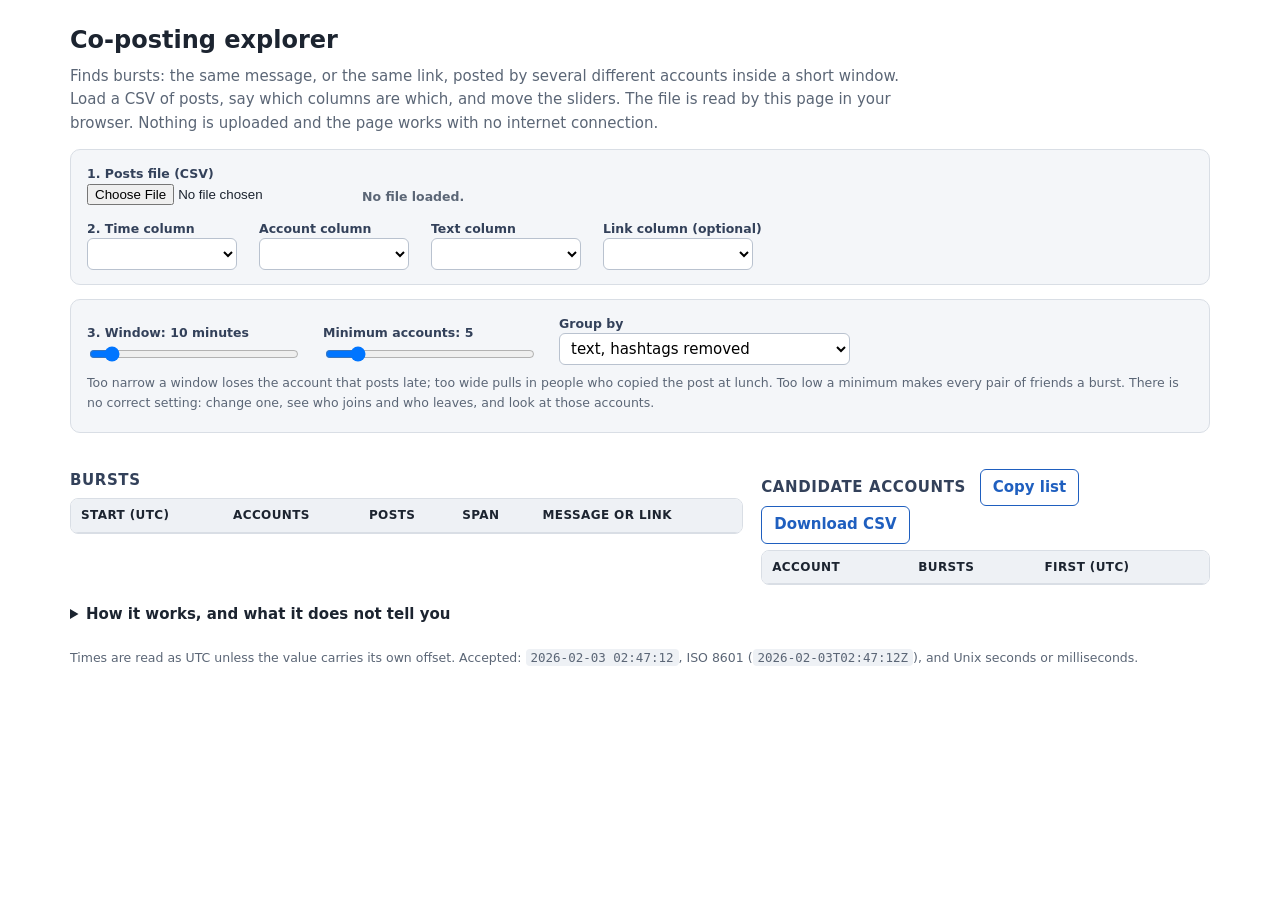
==== topicstream/static/coposting_explorer.html @ e889d2de "Release TopicStream 0.3.5: the co-posting explorer One self-contained page, topicstream/static/copos" ====
<!doctype html>
<html lang="en"><head><meta charset="utf-8"><meta name="viewport" content="width=device-width,initial-scale=1">
<title>Co-posting explorer</title>
<style>
:root{--ink:#1c2430;--muted:#5b6676;--line:#d9dee5;--accent:#1f5fbf;--soft:#f4f6f9;--ok:#1f7a3f}
*{box-sizing:border-box}body{margin:0;font:15px/1.55 system-ui,-apple-system,"Segoe UI",Roboto,Arial,sans-serif;color:var(--ink);background:#fff}
.wrap{max-width:1180px;margin:0 auto;padding:22px 20px 60px}h1{font-size:24px;margin:0 0 4px}h2{font-size:15px;margin:22px 0 6px;text-transform:uppercase;letter-spacing:.6px;color:#33415a}
p{margin:6px 0}.lead{color:var(--muted);max-width:860px}.panel{border:1px solid var(--line);border-radius:10px;padding:14px 16px;margin:14px 0;background:var(--soft)}
.row{display:flex;flex-wrap:wrap;gap:14px 22px;align-items:flex-end}label{display:block;font-size:12.5px;font-weight:600;color:#33415a}
select,input[type=text],input[type=number]{font:inherit;padding:5px 7px;border:1px solid #b9c2cf;border-radius:6px;background:#fff;min-width:150px}
input[type=range]{width:210px;vertical-align:middle}button{font:inherit;font-weight:600;padding:6px 12px;border:1px solid var(--accent);border-radius:6px;background:#fff;color:var(--accent);cursor:pointer}
button:hover{background:#eaf1fb}#status{font-weight:600}#status.ok{color:var(--ok)}#status.bad{color:#a11}
#summary{font-weight:700;margin:14px 0 4px;font-size:16px}.grid{display:grid;grid-template-columns:3fr 2fr;gap:18px}@media(max-width:900px){.grid{grid-template-columns:1fr}}
.tw{max-height:520px;overflow:auto;border:1px solid var(--line);border-radius:8px}table{border-collapse:collapse;width:100%;font-size:13.5px}
th{position:sticky;top:0;background:#eef1f5;text-align:left;padding:7px 10px;border-bottom:1px solid var(--line);font-size:12px;text-transform:uppercase;letter-spacing:.4px}
td{padding:6px 10px;border-bottom:1px solid #eef0f3;vertical-align:top}td:first-child{white-space:nowrap}td.n{text-align:right;font-variant-numeric:tabular-nums}code{background:#eef1f5;padding:1px 5px;border-radius:4px;font-size:12.5px}
.small{font-size:12.5px;color:var(--muted)}details{margin-top:18px}summary{cursor:pointer;font-weight:700}
</style></head><body><div class="wrap">
<h1>Co-posting explorer</h1>
<p class="lead">Finds bursts: the same message, or the same link, posted by several different accounts inside a short window. Load a CSV of posts, say which columns are which, and move the sliders. The file is read by this page in your browser. Nothing is uploaded and the page works with no internet connection.</p>

<div class="panel">
<div class="row"><div><label for="file">1. Posts file (CSV)</label><input type="file" id="file" accept=".csv,text/csv,.tsv,.txt"></div><div id="status" class="small">No file loaded.</div></div>
<div class="row" style="margin-top:12px">
<div><label for="cTime">2. Time column</label><select id="cTime"></select></div>
<div><label for="cAcct">Account column</label><select id="cAcct"></select></div>
<div><label for="cText">Text column</label><select id="cText"></select></div>
<div><label for="cLink">Link column (optional)</label><select id="cLink"></select></div>
<div id="replyBox" style="display:none"><label><input type="checkbox" id="skipReplies" checked> Leave out replies (<code id="replyCol"></code> = reply)</label></div>
</div></div>

<div class="panel">
<div class="row">
<div><label for="win">3. Window: <b id="winV">10</b> minutes</label><input type="range" id="win" min="1" max="120" value="10"></div>
<div><label for="min">Minimum accounts: <b id="minV">5</b></label><input type="range" id="min" min="2" max="25" value="5"></div>
<div><label for="mode">Group by</label><select id="mode">
<option value="text">text, hashtags removed</option><option value="exact">text, exactly as posted</option><option value="link">link, exactly as shared</option><option value="contains">any link containing… (no window)</option></select></div>
<div id="needleBox" style="display:none"><label for="needle">Link contains</label><input type="text" id="needle" placeholder="utm_campaign=…"></div>
</div>
<p class="small" style="margin-top:8px">Too narrow a window loses the account that posts late; too wide pulls in people who copied the post at lunch. Too low a minimum makes every pair of friends a burst. There is no correct setting: change one, see who joins and who leaves, and look at those accounts.</p>
</div>

<div id="summary"></div>
<div class="grid">
<div><h2>Bursts</h2><div class="tw"><table id="bursts"><thead><tr><th>Start (UTC)</th><th>Accounts</th><th>Posts</th><th>Span</th><th>Message or link</th></tr></thead><tbody></tbody></table></div></div>
<div><h2>Candidate accounts <button id="copy" type="button" style="margin-left:8px">Copy list</button> <button id="dl" type="button">Download CSV</button></h2><div class="tw"><table id="accts"><thead><tr><th>Account</th><th>Bursts</th><th>First (UTC)</th></tr></thead><tbody></tbody></table></div></div>
</div>

<details><summary>How it works, and what it does not tell you</summary>
<p>Every post gets a key: its text with hashtags stripped, its exact text, or its link. Posts with the same key are sorted by time. Starting from each post in turn, the page collects every post with that key inside the window. If those posts come from at least the minimum number of different accounts, that is a burst, every account in it is a candidate, and the search continues after the burst. "Any link containing" is a different kind of rule: no window, just every account that ever shared a link with that string in it, which is how you follow a tracking token.</p>
<p>A burst is a lead. People who see a post and paste it land in bursts, and a member who always posts an hour late never does. Treat the candidate list as a net: decide each account on what the account is (age, history, audience, what else it posts), and keep the people who merely agreed out of your findings. A group that posts on a published schedule is coordinated and may be entirely genuine.</p>
<p>When you have a window and a minimum that suit your data, the same two numbers go into TopicStream's config as <code>burst.window_minutes</code> and <code>burst.minimum</code>. This page is part of TopicStream, which is free and open source under the MIT licence: <code>https://github.com/ArgeliusLabs/TopicStream</code>. From a copy of the repository, <code>python -m topicstream explorer</code> opens it. It is one file with no dependencies, so you can copy it to an offline machine by itself, and you may change it freely.</p>
</details>
<p class="small" style="margin-top:22px">Times are read as UTC unless the value carries its own offset. Accepted: <code>2026-02-03 02:47:12</code>, ISO 8601 (<code>2026-02-03T02:47:12Z</code>), and Unix seconds or milliseconds.</p>
</div>
<script>
(function(){
'use strict';
var head=[],data=[],last={names:[],cand:{},first:{}};
function $(id){return document.getElementById(id);}
function esc(s){return String(s).replace(/&/g,'&amp;').replace(/</g,'&lt;').replace(/>/g,'&gt;');}
function status(m,ok){var s=$('status');s.textContent=m;s.className=ok?'ok':'bad';}
function parseCSV(text,delim){var out=[],row=[],cur='',q=false;if(text.charCodeAt(0)===0xFEFF)text=text.slice(1);
  for(var i=0;i<text.length;i++){var c=text[i];
    if(q){if(c==='"'){if(text[i+1]==='"'){cur+='"';i++;}else q=false;}else cur+=c;}
    else if(c==='"')q=true;else if(c===delim){row.push(cur);cur='';}
    else if(c==='\n'){row.push(cur);out.push(row);row=[];cur='';}else if(c!=='\r')cur+=c;}
  if(cur!==''||row.length){row.push(cur);out.push(row);}
  return out.filter(function(r){return r.length>1||(r.length===1&&r[0]!=='');});}
function parseTime(v){v=String(v).trim();if(!v)return NaN;
  if(/^\d{10}$/.test(v))return +v*1000;if(/^\d{13}$/.test(v))return +v;
  var s=v.replace(' ','T');if(!/(Z|[+-]\d\d:?\d\d)$/.test(s))s+='Z';return Date.parse(s);}
function guess(names,pats){for(var p=0;p<pats.length;p++)for(var i=0;i<names.length;i++)if(pats[p].test(names[i]))return i;return -1;}
function fill(id,sel,optional){var h=(optional?'<option value="-1">(none)</option>':'')+head.map(function(n,i){return '<option value="'+i+'">'+esc(n)+'</option>';}).join('');$(id).innerHTML=h;$(id).value=String(sel);}
function load(file){var r=new FileReader();r.onload=function(){var txt=String(r.result),first=txt.slice(0,txt.indexOf('\n')<0?txt.length:txt.indexOf('\n'));
  var delim=(first.split('\t').length>first.split(',').length)?'\t':(first.split(';').length>first.split(',').length?';':',');
  var t=parseCSV(txt,delim);if(t.length<2){status('That file has no rows.',false);return;}
  head=t[0].map(function(x){return x.trim();});data=t.slice(1);var low=head.map(function(x){return x.toLowerCase();});
  fill('cTime',Math.max(0,guess(low,[/^timestamp_utc$/,/^created_utc$/,/^created_at$/,/time/,/date/,/created/])));
  fill('cAcct',Math.max(0,guess(low,[/^handle$/,/^username$/,/^screen_name$/,/^author$/,/handle|user|author|account/])));
  fill('cText',Math.max(0,guess(low,[/^text$/,/^content$/,/^body$/,/^message$/,/text|content|body/])));
  fill('cLink',guess(low,[/^link$/,/^url$/,/^urls$/,/^expanded_url$/,/link|url/]),true);
  var rc=guess(low,[/^content_type$/,/^type$/,/^post_type$/]);
  if(rc>=0&&data.some(function(r){return String(r[rc]).toLowerCase()==='reply';})){$('replyBox').style.display='';$('replyCol').textContent=head[rc];$('replyBox').dataset.col=rc;}else{$('replyBox').style.display='none';delete $('replyBox').dataset.col;}
  status(data.length.toLocaleString()+' rows loaded from '+file.name+'. Check the four columns, then move the sliders.',true);run();};
  r.readAsText(file);}
function fmt(ms){return new Date(ms).toISOString().slice(0,16).replace('T',' ');}
function span(ms){var s=Math.round(ms/1000);return s<60?s+' s':Math.round(s/60)+' min';}
function run(){if(!data.length)return;
  var win=+$('win').value*60000,min=+$('min').value,mode=$('mode').value,needle=$('needle').value.trim();
  $('winV').textContent=$('win').value;$('minV').textContent=min;$('needleBox').style.display=mode==='contains'?'':'none';
  var ct=+$('cTime').value,ca=+$('cAcct').value,cx=+$('cText').value,cl=+$('cLink').value;
  var rc=$('replyBox').dataset.col,skip=rc!==undefined&&$('skipReplies').checked,bad=0,rows=[];
  data.forEach(function(r){if(skip&&String(r[+rc]).toLowerCase()==='reply')return;var t=parseTime(r[ct]);if(isNaN(t)){bad++;return;}
    rows.push({t:t,h:String(r[ca]||'').trim(),text:String(r[cx]||''),link:cl>=0?String(r[cl]||'').trim():''});});
  var bursts=[],cand={},first={};
  function seen(h,t){cand[h]=(cand[h]||0)+1;if(!(h in first)||t<first[h])first[h]=t;}
  if(mode==='contains'){if(needle)rows.forEach(function(p){if(p.link.indexOf(needle)>=0)seen(p.h,p.t);});}
  else{var groups={};rows.forEach(function(p){var k=mode==='text'?p.text.replace(/\s*#[\wÀ-￿]+/g,'').trim():mode==='exact'?p.text.trim():p.link;if(!k)return;(groups[k]=groups[k]||[]).push(p);});
    Object.keys(groups).forEach(function(k){var g=groups[k].sort(function(a,b){return a.t-b.t;}),i=0;
      while(i<g.length){var inside=[];for(var j=i;j<g.length&&g[j].t<=g[i].t+win;j++)inside.push(g[j]);
        var acc={};inside.forEach(function(p){acc[p.h]=1;});var names=Object.keys(acc);
        if(names.length>=min){bursts.push({t:g[i].t,n:names.length,posts:inside.length,span:inside[inside.length-1].t-g[i].t,k:k});names.forEach(function(h){seen(h,g[i].t);});i+=inside.length;}else i++;}});}
  bursts.sort(function(a,b){return a.t-b.t;});
  document.querySelector('#bursts tbody').innerHTML=bursts.map(function(b){return '<tr><td>'+fmt(b.t)+'</td><td class="n">'+b.n+'</td><td class="n">'+b.posts+'</td><td>'+span(b.span)+'</td><td>'+esc(b.k.slice(0,110))+(b.k.length>110?'…':'')+'</td></tr>';}).join('');
  var names=Object.keys(cand).sort(function(a,b){return cand[b]-cand[a]||a.localeCompare(b);});
  document.querySelector('#accts tbody').innerHTML=names.map(function(h){return '<tr><td><code>'+esc(h)+'</code></td><td class="n">'+cand[h]+'</td><td>'+fmt(first[h])+'</td></tr>';}).join('');
  document.querySelector('#accts th:nth-child(2)').textContent=mode==='contains'?'Posts':'Bursts';
  $('summary').textContent=mode==='contains'?(needle?names.length+' accounts shared a link containing "'+needle+'" (no window applies).':'Type the string to look for in the link.')
    :bursts.length+' burst'+(bursts.length===1?'':'s')+', '+names.length+' candidate account'+(names.length===1?'':'s')+' at '+$('win').value+' minutes and a minimum of '+min+'.'+(bad?' ('+bad+' rows had a time this page could not read and were left out.)':'');
  last={names:names,cand:cand,first:first};window._explorer={bursts:bursts.length,candidates:names.length,names:names};}
$('file').addEventListener('change',function(e){if(e.target.files[0])load(e.target.files[0]);});
['win','min','mode','needle','cTime','cAcct','cText','cLink','skipReplies'].forEach(function(id){$(id).addEventListener('input',run);$(id).addEventListener('change',run);});
$('copy').addEventListener('click',function(){var t=last.names.join('\n');if(navigator.clipboard&&window.isSecureContext)navigator.clipboard.writeText(t);else{var a=document.createElement('textarea');a.value=t;document.body.appendChild(a);a.select();try{document.execCommand('copy');}catch(e){}a.remove();}});
$('dl').addEventListener('click',function(){var lines=['account,count,first_utc'].concat(last.names.map(function(h){return '"'+h.replace(/"/g,'""')+'",'+last.cand[h]+','+new Date(last.first[h]).toISOString();}));
  var a=document.createElement('a');a.href=URL.createObjectURL(new Blob([lines.join('\r\n')],{type:'text/csv'}));a.download='coposting_candidates.csv';document.body.appendChild(a);a.click();a.remove();});
})();
</script></body></html>
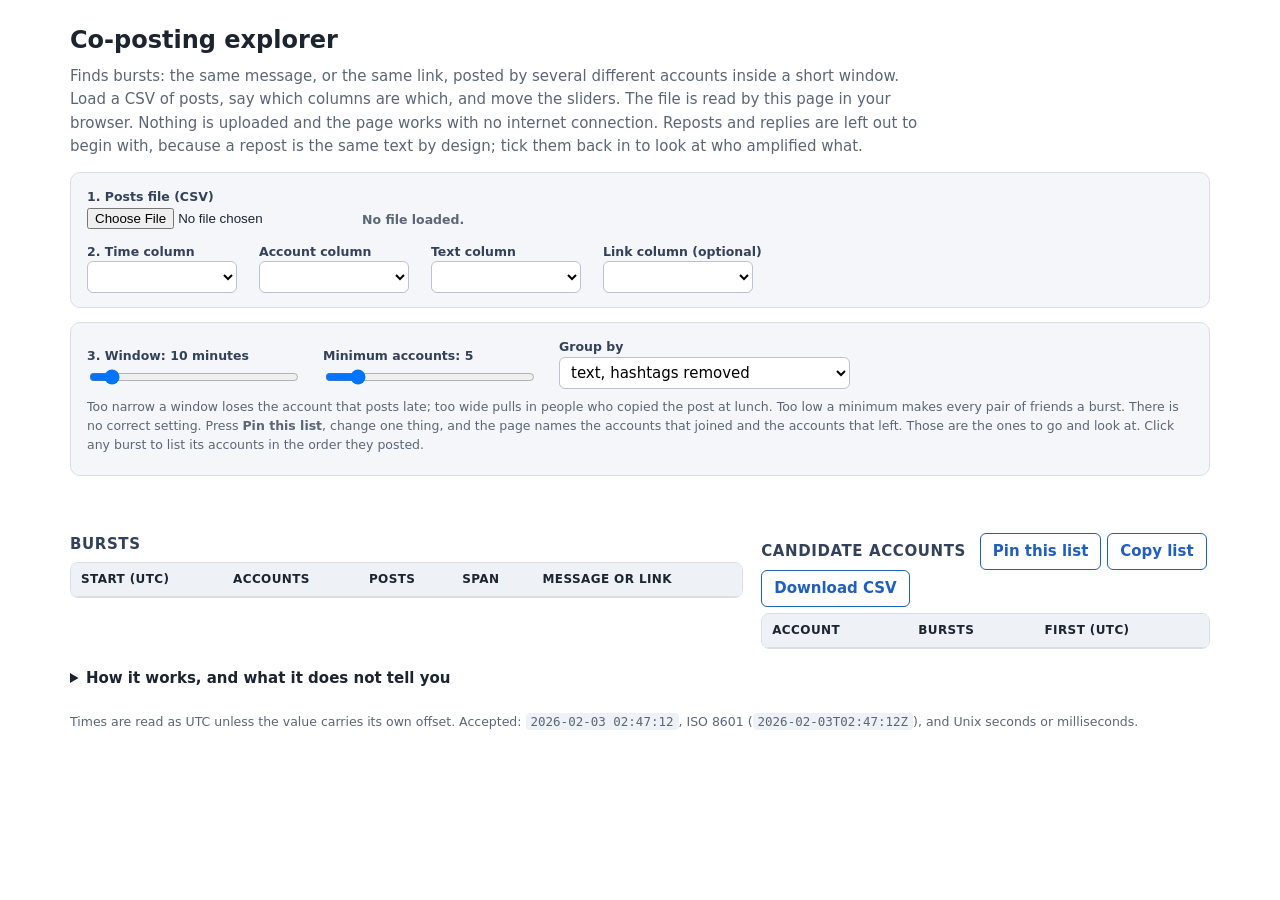
==== commit 196001e5: "Release TopicStream 0.3.6: export-csv, and the explorer on a collection 0.3.5 shipped the co-posting" ====
--- a/topicstream/static/coposting_explorer.html
+++ b/topicstream/static/coposting_explorer.html
@@ -14,10 +14,10 @@
 .tw{max-height:520px;overflow:auto;border:1px solid var(--line);border-radius:8px}table{border-collapse:collapse;width:100%;font-size:13.5px}
 th{position:sticky;top:0;background:#eef1f5;text-align:left;padding:7px 10px;border-bottom:1px solid var(--line);font-size:12px;text-transform:uppercase;letter-spacing:.4px}
 td{padding:6px 10px;border-bottom:1px solid #eef0f3;vertical-align:top}td:first-child{white-space:nowrap}td.n{text-align:right;font-variant-numeric:tabular-nums}code{background:#eef1f5;padding:1px 5px;border-radius:4px;font-size:12.5px}
-.small{font-size:12.5px;color:var(--muted)}details{margin-top:18px}summary{cursor:pointer;font-weight:700}
+.small{font-size:12.5px;color:var(--muted)}.kind{display:inline-block;margin:2px 14px 0 0;font-weight:400;font-size:13.5px}.tag{font-size:11px;font-weight:700;color:#0b5c2e;background:#dff3e6;border-radius:4px;padding:1px 5px}#diff{margin:2px 0 6px;min-height:1.2em}#diff code{background:#eef1f5}tr.b{cursor:pointer}tr.b:hover td{background:#f4f7fb}tr.members td{background:#fafbfc;line-height:1.9;white-space:normal}details{margin-top:18px}summary{cursor:pointer;font-weight:700}
 </style></head><body><div class="wrap">
 <h1>Co-posting explorer</h1>
-<p class="lead">Finds bursts: the same message, or the same link, posted by several different accounts inside a short window. Load a CSV of posts, say which columns are which, and move the sliders. The file is read by this page in your browser. Nothing is uploaded and the page works with no internet connection.</p>
+<p class="lead">Finds bursts: the same message, or the same link, posted by several different accounts inside a short window. Load a CSV of posts, say which columns are which, and move the sliders. The file is read by this page in your browser. Nothing is uploaded and the page works with no internet connection. Reposts and replies are left out to begin with, because a repost is the same text by design; tick them back in to look at who amplified what.</p>
 
 <div class="panel">
 <div class="row"><div><label for="file">1. Posts file (CSV)</label><input type="file" id="file" accept=".csv,text/csv,.tsv,.txt"></div><div id="status" class="small">No file loaded.</div></div>
@@ -26,7 +26,7 @@
 <div><label for="cAcct">Account column</label><select id="cAcct"></select></div>
 <div><label for="cText">Text column</label><select id="cText"></select></div>
 <div><label for="cLink">Link column (optional)</label><select id="cLink"></select></div>
-<div id="replyBox" style="display:none"><label><input type="checkbox" id="skipReplies" checked> Leave out replies (<code id="replyCol"></code> = reply)</label></div>
+<div id="kindBox" style="display:none"><label>Kinds of post to include (column <code id="kindCol"></code>)</label><div id="kinds"></div></div>
 </div></div>
 
 <div class="panel">
@@ -37,26 +37,29 @@
 <option value="text">text, hashtags removed</option><option value="exact">text, exactly as posted</option><option value="link">link, exactly as shared</option><option value="contains">any link containing… (no window)</option></select></div>
 <div id="needleBox" style="display:none"><label for="needle">Link contains</label><input type="text" id="needle" placeholder="utm_campaign=…"></div>
 </div>
-<p class="small" style="margin-top:8px">Too narrow a window loses the account that posts late; too wide pulls in people who copied the post at lunch. Too low a minimum makes every pair of friends a burst. There is no correct setting: change one, see who joins and who leaves, and look at those accounts.</p>
+<p class="small" style="margin-top:8px">Too narrow a window loses the account that posts late; too wide pulls in people who copied the post at lunch. Too low a minimum makes every pair of friends a burst. There is no correct setting. Press <b>Pin this list</b>, change one thing, and the page names the accounts that joined and the accounts that left. Those are the ones to go and look at. Click any burst to list its accounts in the order they posted.</p>
 </div>
 
 <div id="summary"></div>
+<div id="diff" class="small"></div>
 <div class="grid">
 <div><h2>Bursts</h2><div class="tw"><table id="bursts"><thead><tr><th>Start (UTC)</th><th>Accounts</th><th>Posts</th><th>Span</th><th>Message or link</th></tr></thead><tbody></tbody></table></div></div>
-<div><h2>Candidate accounts <button id="copy" type="button" style="margin-left:8px">Copy list</button> <button id="dl" type="button">Download CSV</button></h2><div class="tw"><table id="accts"><thead><tr><th>Account</th><th>Bursts</th><th>First (UTC)</th></tr></thead><tbody></tbody></table></div></div>
+<div><h2>Candidate accounts <button id="pin" type="button" style="margin-left:8px">Pin this list</button> <button id="unpin" type="button" style="display:none">Clear pin</button> <button id="copy" type="button">Copy list</button> <button id="dl" type="button">Download CSV</button></h2><div class="tw"><table id="accts"><thead><tr><th>Account</th><th>Bursts</th><th>First (UTC)</th></tr></thead><tbody></tbody></table></div></div>
 </div>
 
 <details><summary>How it works, and what it does not tell you</summary>
 <p>Every post gets a key: its text with hashtags stripped, its exact text, or its link. Posts with the same key are sorted by time. Starting from each post in turn, the page collects every post with that key inside the window. If those posts come from at least the minimum number of different accounts, that is a burst, every account in it is a candidate, and the search continues after the burst. "Any link containing" is a different kind of rule: no window, just every account that ever shared a link with that string in it, which is how you follow a tracking token.</p>
+<p>Reposts need care. A repost carries the same text as the post it repeats, so with reposts ticked in, every popular post becomes a burst, and a wave that lasts an hour shows up as several bursts back to back; widen the window to see it as one. That view tells you which posts were amplified and by how many accounts. It says nothing about coordination by itself: a thousand strangers reposting something they like look exactly the same.</p>
 <p>A burst is a lead. People who see a post and paste it land in bursts, and a member who always posts an hour late never does. Treat the candidate list as a net: decide each account on what the account is (age, history, audience, what else it posts), and keep the people who merely agreed out of your findings. A group that posts on a published schedule is coordinated and may be entirely genuine.</p>
-<p>When you have a window and a minimum that suit your data, the same two numbers go into TopicStream's config as <code>burst.window_minutes</code> and <code>burst.minimum</code>. This page is part of TopicStream, which is free and open source under the MIT licence: <code>https://github.com/ArgeliusLabs/TopicStream</code>. From a copy of the repository, <code>python -m topicstream explorer</code> opens it. It is one file with no dependencies, so you can copy it to an offline machine by itself, and you may change it freely.</p>
+<p>When you have a window and a minimum that suit your data, the same two numbers go into TopicStream's config as <code>burst.window_minutes</code> and <code>burst.minimum</code>. This page is part of TopicStream, which is free and open source under the MIT licence: <code>https://github.com/ArgeliusLabs/TopicStream</code>. From a copy of the repository, <code>python -m topicstream explorer</code> opens it. It is one file with no dependencies, so you can copy it to an offline machine by itself, and you may change it freely. To look at posts TopicStream collected, write them out with <code>python -m topicstream export-csv posts.csv --config config.json</code> and load that file here, or press <em>Explore bursts</em> on a case in the workspace, which opens this page on that case and is the only time the page asks a server for anything (your own machine).</p>
 </details>
 <p class="small" style="margin-top:22px">Times are read as UTC unless the value carries its own offset. Accepted: <code>2026-02-03 02:47:12</code>, ISO 8601 (<code>2026-02-03T02:47:12Z</code>), and Unix seconds or milliseconds.</p>
 </div>
 <script>
 (function(){
 'use strict';
-var head=[],data=[],last={names:[],cand:{},first:{}};
+var head=[],data=[],last={names:[],cand:{},first:{}},pinned=null,lastBursts=[],SHOW=60;
+function some(list){return list.slice(0,SHOW).map(function(h){return '<code>'+esc(h)+'</code>';}).join(' ')+(list.length>SHOW?' and '+(list.length-SHOW)+' more':'');}
 function $(id){return document.getElementById(id);}
 function esc(s){return String(s).replace(/&/g,'&amp;').replace(/</g,'&lt;').replace(/>/g,'&gt;');}
 function status(m,ok){var s=$('status');s.textContent=m;s.className=ok?'ok':'bad';}
@@ -72,26 +75,33 @@
   var s=v.replace(' ','T');if(!/(Z|[+-]\d\d:?\d\d)$/.test(s))s+='Z';return Date.parse(s);}
 function guess(names,pats){for(var p=0;p<pats.length;p++)for(var i=0;i<names.length;i++)if(pats[p].test(names[i]))return i;return -1;}
 function fill(id,sel,optional){var h=(optional?'<option value="-1">(none)</option>':'')+head.map(function(n,i){return '<option value="'+i+'">'+esc(n)+'</option>';}).join('');$(id).innerHTML=h;$(id).value=String(sel);}
-function load(file){var r=new FileReader();r.onload=function(){var txt=String(r.result),first=txt.slice(0,txt.indexOf('\n')<0?txt.length:txt.indexOf('\n'));
+function ingest(txt,name){var nl=txt.indexOf('\n'),first=txt.slice(0,nl<0?txt.length:nl);
   var delim=(first.split('\t').length>first.split(',').length)?'\t':(first.split(';').length>first.split(',').length?';':',');
   var t=parseCSV(txt,delim);if(t.length<2){status('That file has no rows.',false);return;}
-  head=t[0].map(function(x){return x.trim();});data=t.slice(1);var low=head.map(function(x){return x.toLowerCase();});
+  head=t[0].map(function(x){return x.trim();});data=t.slice(1);pinned=null;var low=head.map(function(x){return x.toLowerCase();});
   fill('cTime',Math.max(0,guess(low,[/^timestamp_utc$/,/^created_utc$/,/^created_at$/,/time/,/date/,/created/])));
   fill('cAcct',Math.max(0,guess(low,[/^handle$/,/^username$/,/^screen_name$/,/^author$/,/handle|user|author|account/])));
   fill('cText',Math.max(0,guess(low,[/^text$/,/^content$/,/^body$/,/^message$/,/text|content|body/])));
   fill('cLink',guess(low,[/^link$/,/^url$/,/^urls$/,/^expanded_url$/,/link|url/]),true);
-  var rc=guess(low,[/^content_type$/,/^type$/,/^post_type$/]);
-  if(rc>=0&&data.some(function(r){return String(r[rc]).toLowerCase()==='reply';})){$('replyBox').style.display='';$('replyCol').textContent=head[rc];$('replyBox').dataset.col=rc;}else{$('replyBox').style.display='none';delete $('replyBox').dataset.col;}
-  status(data.length.toLocaleString()+' rows loaded from '+file.name+'. Check the four columns, then move the sliders.',true);run();};
-  r.readAsText(file);}
+  var kc=guess(low,[/^content_type$/,/^type$/,/^post_type$/,/^kind$/]),kinds={};
+  if(kc>=0)data.forEach(function(r){var k=String(r[kc]||'').toLowerCase().trim();if(k)kinds[k]=(kinds[k]||0)+1;});
+  var ks=Object.keys(kinds).sort(function(a,b){return kinds[b]-kinds[a];});
+  if(kc>=0&&ks.length>1&&ks.length<=8){$('kindBox').style.display='';$('kindBox').dataset.col=kc;$('kindCol').textContent=head[kc];
+    $('kinds').innerHTML=ks.map(function(k){return '<label class="kind"><input type="checkbox" data-kind="'+esc(k)+'"'+(k==='reply'||k==='repost'?'':' checked')+'> '+esc(k)+' <span class="small">'+kinds[k].toLocaleString()+'</span></label>';}).join('');
+    Array.prototype.forEach.call($('kinds').querySelectorAll('input'),function(c){c.addEventListener('change',run);});}
+  else{$('kindBox').style.display='none';delete $('kindBox').dataset.col;}
+  status(data.length.toLocaleString()+' rows loaded from '+name+'. Check the four columns, then move the sliders.',true);run();}
+function load(file){var r=new FileReader();r.onload=function(){ingest(String(r.result),file.name);};r.readAsText(file);}
 function fmt(ms){return new Date(ms).toISOString().slice(0,16).replace('T',' ');}
 function span(ms){var s=Math.round(ms/1000);return s<60?s+' s':Math.round(s/60)+' min';}
+function label(){var m=$('mode').value;return m==='contains'?'link contains "'+$('needle').value.trim()+'"':$('win').value+' min, minimum '+$('min').value+', '+$('mode').selectedOptions[0].textContent;}
 function run(){if(!data.length)return;
   var win=+$('win').value*60000,min=+$('min').value,mode=$('mode').value,needle=$('needle').value.trim();
   $('winV').textContent=$('win').value;$('minV').textContent=min;$('needleBox').style.display=mode==='contains'?'':'none';
   var ct=+$('cTime').value,ca=+$('cAcct').value,cx=+$('cText').value,cl=+$('cLink').value;
-  var rc=$('replyBox').dataset.col,skip=rc!==undefined&&$('skipReplies').checked,bad=0,rows=[];
-  data.forEach(function(r){if(skip&&String(r[+rc]).toLowerCase()==='reply')return;var t=parseTime(r[ct]);if(isNaN(t)){bad++;return;}
+  var kc=$('kindBox').dataset.col,allow=null,bad=0,rows=[];
+  if(kc!==undefined){allow={};Array.prototype.forEach.call($('kinds').querySelectorAll('input'),function(c){if(c.checked)allow[c.dataset.kind]=1;});}
+  data.forEach(function(r){if(allow&&!allow[String(r[+kc]||'').toLowerCase().trim()])return;var t=parseTime(r[ct]);if(isNaN(t)){bad++;return;}
     rows.push({t:t,h:String(r[ca]||'').trim(),text:String(r[cx]||''),link:cl>=0?String(r[cl]||'').trim():''});});
   var bursts=[],cand={},first={};
   function seen(h,t){cand[h]=(cand[h]||0)+1;if(!(h in first)||t<first[h])first[h]=t;}
@@ -99,20 +109,35 @@
   else{var groups={};rows.forEach(function(p){var k=mode==='text'?p.text.replace(/\s*#[\wÀ-￿]+/g,'').trim():mode==='exact'?p.text.trim():p.link;if(!k)return;(groups[k]=groups[k]||[]).push(p);});
     Object.keys(groups).forEach(function(k){var g=groups[k].sort(function(a,b){return a.t-b.t;}),i=0;
       while(i<g.length){var inside=[];for(var j=i;j<g.length&&g[j].t<=g[i].t+win;j++)inside.push(g[j]);
-        var acc={};inside.forEach(function(p){acc[p.h]=1;});var names=Object.keys(acc);
-        if(names.length>=min){bursts.push({t:g[i].t,n:names.length,posts:inside.length,span:inside[inside.length-1].t-g[i].t,k:k});names.forEach(function(h){seen(h,g[i].t);});i+=inside.length;}else i++;}});}
-  bursts.sort(function(a,b){return a.t-b.t;});
-  document.querySelector('#bursts tbody').innerHTML=bursts.map(function(b){return '<tr><td>'+fmt(b.t)+'</td><td class="n">'+b.n+'</td><td class="n">'+b.posts+'</td><td>'+span(b.span)+'</td><td>'+esc(b.k.slice(0,110))+(b.k.length>110?'…':'')+'</td></tr>';}).join('');
+        var acc={};inside.forEach(function(p){if(!(p.h in acc))acc[p.h]=p.t;});var names=Object.keys(acc);
+        if(names.length>=min){bursts.push({t:g[i].t,n:names.length,posts:inside.length,span:inside[inside.length-1].t-g[i].t,k:k,acc:acc});names.forEach(function(h){seen(h,g[i].t);});i+=inside.length;}else i++;}});}
+  bursts.sort(function(a,b){return a.t-b.t;});lastBursts=bursts;
+  document.querySelector('#bursts tbody').innerHTML=bursts.map(function(b,i){return '<tr class="b" data-i="'+i+'" title="Click to list the accounts"><td>'+fmt(b.t)+'</td><td class="n">'+b.n+'</td><td class="n">'+b.posts+'</td><td>'+span(b.span)+'</td><td>'+esc(b.k.slice(0,110))+(b.k.length>110?'…':'')+'</td></tr>';}).join('');
   var names=Object.keys(cand).sort(function(a,b){return cand[b]-cand[a]||a.localeCompare(b);});
-  document.querySelector('#accts tbody').innerHTML=names.map(function(h){return '<tr><td><code>'+esc(h)+'</code></td><td class="n">'+cand[h]+'</td><td>'+fmt(first[h])+'</td></tr>';}).join('');
+  var joined=[],left=[];
+  if(pinned){names.forEach(function(h){if(!pinned.set[h])joined.push(h);});Object.keys(pinned.set).forEach(function(h){if(!(h in cand))left.push(h);});left.sort();}
+  document.querySelector('#accts tbody').innerHTML=names.map(function(h){return '<tr><td><code>'+esc(h)+'</code>'+(pinned&&!pinned.set[h]?' <span class="tag">joined</span>':'')+'</td><td class="n">'+cand[h]+'</td><td>'+fmt(first[h])+'</td></tr>';}).join('');
   document.querySelector('#accts th:nth-child(2)').textContent=mode==='contains'?'Posts':'Bursts';
   $('summary').textContent=mode==='contains'?(needle?names.length+' accounts shared a link containing "'+needle+'" (no window applies).':'Type the string to look for in the link.')
     :bursts.length+' burst'+(bursts.length===1?'':'s')+', '+names.length+' candidate account'+(names.length===1?'':'s')+' at '+$('win').value+' minutes and a minimum of '+min+'.'+(bad?' ('+bad+' rows had a time this page could not read and were left out.)':'');
-  last={names:names,cand:cand,first:first};window._explorer={bursts:bursts.length,candidates:names.length,names:names};}
+  $('diff').innerHTML=pinned?'<b>Against the pinned list</b> ('+esc(pinned.label)+', '+Object.keys(pinned.set).length+' accounts): '
+    +(joined.length?joined.length+' joined: '+some(joined):'none joined')+'; '+(left.length?left.length+' left: '+some(left):'none left')+'.':'';
+  $('unpin').style.display=pinned?'':'none';
+  last={names:names,cand:cand,first:first};window._explorer={bursts:bursts.length,candidates:names.length,names:names,joined:joined,left:left,rows:rows.length};}
 $('file').addEventListener('change',function(e){if(e.target.files[0])load(e.target.files[0]);});
-['win','min','mode','needle','cTime','cAcct','cText','cLink','skipReplies'].forEach(function(id){$(id).addEventListener('input',run);$(id).addEventListener('change',run);});
+['win','min','mode','needle','cTime','cAcct','cText','cLink'].forEach(function(id){$(id).addEventListener('input',run);$(id).addEventListener('change',run);});
+$('pin').addEventListener('click',function(){if(!last.names.length)return;var s={};last.names.forEach(function(h){s[h]=1;});pinned={set:s,label:label()};run();});
+$('unpin').addEventListener('click',function(){pinned=null;run();});
+document.querySelector('#bursts tbody').addEventListener('click',function(e){var tr=e.target.closest('tr.b');if(!tr)return;var nx=tr.nextElementSibling;
+  if(nx&&nx.className==='members'){nx.remove();return;}var b=lastBursts[+tr.dataset.i],hs=Object.keys(b.acc).sort(function(x,y){return b.acc[x]-b.acc[y];});
+  var m=document.createElement('tr');m.className='members';m.innerHTML='<td colspan="5">'+hs.slice(0,SHOW).map(function(h){return '<code>'+esc(h)+'</code> <span class="small">+'+span(b.acc[h]-b.t)+'</span>';}).join(' &nbsp; ')+(hs.length>SHOW?' &nbsp; <span class="small">and '+(hs.length-SHOW)+' more, in the order they posted</span>':'')+'</td>';tr.after(m);});
 $('copy').addEventListener('click',function(){var t=last.names.join('\n');if(navigator.clipboard&&window.isSecureContext)navigator.clipboard.writeText(t);else{var a=document.createElement('textarea');a.value=t;document.body.appendChild(a);a.select();try{document.execCommand('copy');}catch(e){}a.remove();}});
 $('dl').addEventListener('click',function(){var lines=['account,count,first_utc'].concat(last.names.map(function(h){return '"'+h.replace(/"/g,'""')+'",'+last.cand[h]+','+new Date(last.first[h]).toISOString();}));
   var a=document.createElement('a');a.href=URL.createObjectURL(new Blob([lines.join('\r\n')],{type:'text/csv'}));a.download='coposting_candidates.csv';document.body.appendChild(a);a.click();a.remove();});
+// Inside the TopicStream workspace (and only there) a case can be opened directly: /explorer?case=<id> reads that case's posts from the local server.
+var q=/[?&]case=([^&]+)/.exec(location.search);
+if(q&&/^https?:$/.test(location.protocol)){var id=decodeURIComponent(q[1]);status('Loading the posts of this case…',true);
+  fetch('/api/cases/'+encodeURIComponent(id)+'/posts.csv').then(function(r){if(!r.ok)throw new Error('The workspace returned '+r.status);return r.text();})
+    .then(function(t){ingest(t,'the workspace case');}).catch(function(e){status('Could not load the case: '+e.message+'. Choose a CSV file instead.',false);});}
 })();
 </script></body></html>
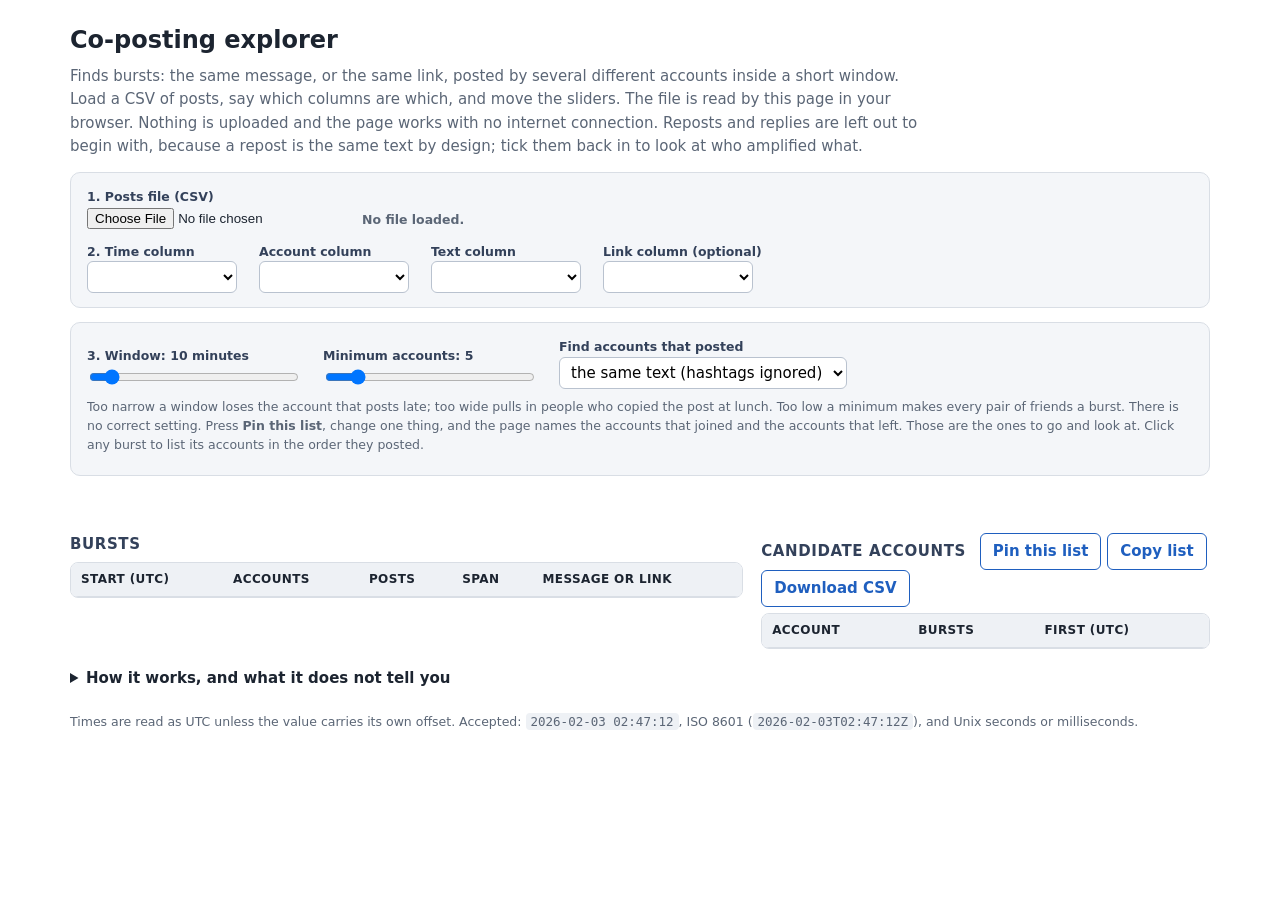
==== commit 413bf6ae: "Release TopicStream 0.3.7: clearer explorer menu, fits a narrow frame The explorer's menu now reads " ====
--- a/topicstream/static/coposting_explorer.html
+++ b/topicstream/static/coposting_explorer.html
@@ -10,7 +10,7 @@
 select,input[type=text],input[type=number]{font:inherit;padding:5px 7px;border:1px solid #b9c2cf;border-radius:6px;background:#fff;min-width:150px}
 input[type=range]{width:210px;vertical-align:middle}button{font:inherit;font-weight:600;padding:6px 12px;border:1px solid var(--accent);border-radius:6px;background:#fff;color:var(--accent);cursor:pointer}
 button:hover{background:#eaf1fb}#status{font-weight:600}#status.ok{color:var(--ok)}#status.bad{color:#a11}
-#summary{font-weight:700;margin:14px 0 4px;font-size:16px}.grid{display:grid;grid-template-columns:3fr 2fr;gap:18px}@media(max-width:900px){.grid{grid-template-columns:1fr}}
+#summary{font-weight:700;margin:14px 0 4px;font-size:16px}.grid{display:grid;grid-template-columns:3fr 2fr;gap:18px}@media(max-width:980px){.grid{grid-template-columns:1.6fr 1fr;gap:12px}#bursts th:nth-child(3),#bursts td:nth-child(3),#accts th:nth-child(3),#accts td:nth-child(3){display:none}td,th{padding-left:7px;padding-right:7px}.wrap{padding-left:12px;padding-right:12px}}@media(max-width:700px){.grid{grid-template-columns:1fr}}
 .tw{max-height:520px;overflow:auto;border:1px solid var(--line);border-radius:8px}table{border-collapse:collapse;width:100%;font-size:13.5px}
 th{position:sticky;top:0;background:#eef1f5;text-align:left;padding:7px 10px;border-bottom:1px solid var(--line);font-size:12px;text-transform:uppercase;letter-spacing:.4px}
 td{padding:6px 10px;border-bottom:1px solid #eef0f3;vertical-align:top}td:first-child{white-space:nowrap}td.n{text-align:right;font-variant-numeric:tabular-nums}code{background:#eef1f5;padding:1px 5px;border-radius:4px;font-size:12.5px}
@@ -33,9 +33,9 @@
 <div class="row">
 <div><label for="win">3. Window: <b id="winV">10</b> minutes</label><input type="range" id="win" min="1" max="120" value="10"></div>
 <div><label for="min">Minimum accounts: <b id="minV">5</b></label><input type="range" id="min" min="2" max="25" value="5"></div>
-<div><label for="mode">Group by</label><select id="mode">
-<option value="text">text, hashtags removed</option><option value="exact">text, exactly as posted</option><option value="link">link, exactly as shared</option><option value="contains">any link containing… (no window)</option></select></div>
-<div id="needleBox" style="display:none"><label for="needle">Link contains</label><input type="text" id="needle" placeholder="utm_campaign=…"></div>
+<div><label for="mode">Find accounts that posted</label><select id="mode">
+<option value="text">the same text (hashtags ignored)</option><option value="exact">the same text, exactly</option><option value="link">the same link</option><option value="contains">any link containing…</option></select></div>
+<div id="needleBox" style="display:none"><label for="needle">…containing this text (a tracking token, for example)</label><input type="text" id="needle" placeholder="utm_campaign=…"><div class="small">No time window here: every account that ever shared such a link.</div></div>
 </div>
 <p class="small" style="margin-top:8px">Too narrow a window loses the account that posts late; too wide pulls in people who copied the post at lunch. Too low a minimum makes every pair of friends a burst. There is no correct setting. Press <b>Pin this list</b>, change one thing, and the page names the accounts that joined and the accounts that left. Those are the ones to go and look at. Click any burst to list its accounts in the order they posted.</p>
 </div>
@@ -48,7 +48,7 @@
 </div>
 
 <details><summary>How it works, and what it does not tell you</summary>
-<p>Every post gets a key: its text with hashtags stripped, its exact text, or its link. Posts with the same key are sorted by time. Starting from each post in turn, the page collects every post with that key inside the window. If those posts come from at least the minimum number of different accounts, that is a burst, every account in it is a candidate, and the search continues after the burst. "Any link containing" is a different kind of rule: no window, just every account that ever shared a link with that string in it, which is how you follow a tracking token.</p>
+<p>Every post gets a key, chosen in the <em>Find accounts that posted</em> menu: its text with hashtags stripped, its exact text, or its link. Posts with the same key are sorted by time. Starting from each post in turn, the page collects every post with that key inside the window. If those posts come from at least the minimum number of different accounts, that is a burst, every account in it is a candidate, and the search continues after the burst. <em>Any link containing</em> is a different kind of rule: no window, just every account that ever shared a link with that string in it, which is how you follow a tracking token.</p>
 <p>Reposts need care. A repost carries the same text as the post it repeats, so with reposts ticked in, every popular post becomes a burst, and a wave that lasts an hour shows up as several bursts back to back; widen the window to see it as one. That view tells you which posts were amplified and by how many accounts. It says nothing about coordination by itself: a thousand strangers reposting something they like look exactly the same.</p>
 <p>A burst is a lead. People who see a post and paste it land in bursts, and a member who always posts an hour late never does. Treat the candidate list as a net: decide each account on what the account is (age, history, audience, what else it posts), and keep the people who merely agreed out of your findings. A group that posts on a published schedule is coordinated and may be entirely genuine.</p>
 <p>When you have a window and a minimum that suit your data, the same two numbers go into TopicStream's config as <code>burst.window_minutes</code> and <code>burst.minimum</code>. This page is part of TopicStream, which is free and open source under the MIT licence: <code>https://github.com/ArgeliusLabs/TopicStream</code>. From a copy of the repository, <code>python -m topicstream explorer</code> opens it. It is one file with no dependencies, so you can copy it to an offline machine by itself, and you may change it freely. To look at posts TopicStream collected, write them out with <code>python -m topicstream export-csv posts.csv --config config.json</code> and load that file here, or press <em>Explore bursts</em> on a case in the workspace, which opens this page on that case and is the only time the page asks a server for anything (your own machine).</p>
@@ -94,7 +94,7 @@
 function load(file){var r=new FileReader();r.onload=function(){ingest(String(r.result),file.name);};r.readAsText(file);}
 function fmt(ms){return new Date(ms).toISOString().slice(0,16).replace('T',' ');}
 function span(ms){var s=Math.round(ms/1000);return s<60?s+' s':Math.round(s/60)+' min';}
-function label(){var m=$('mode').value;return m==='contains'?'link contains "'+$('needle').value.trim()+'"':$('win').value+' min, minimum '+$('min').value+', '+$('mode').selectedOptions[0].textContent;}
+function label(){var m=$('mode').value;return m==='contains'?'any link containing "'+$('needle').value.trim()+'"':$('win').value+' min, minimum '+$('min').value+', '+$('mode').selectedOptions[0].textContent;}
 function run(){if(!data.length)return;
   var win=+$('win').value*60000,min=+$('min').value,mode=$('mode').value,needle=$('needle').value.trim();
   $('winV').textContent=$('win').value;$('minV').textContent=min;$('needleBox').style.display=mode==='contains'?'':'none';
